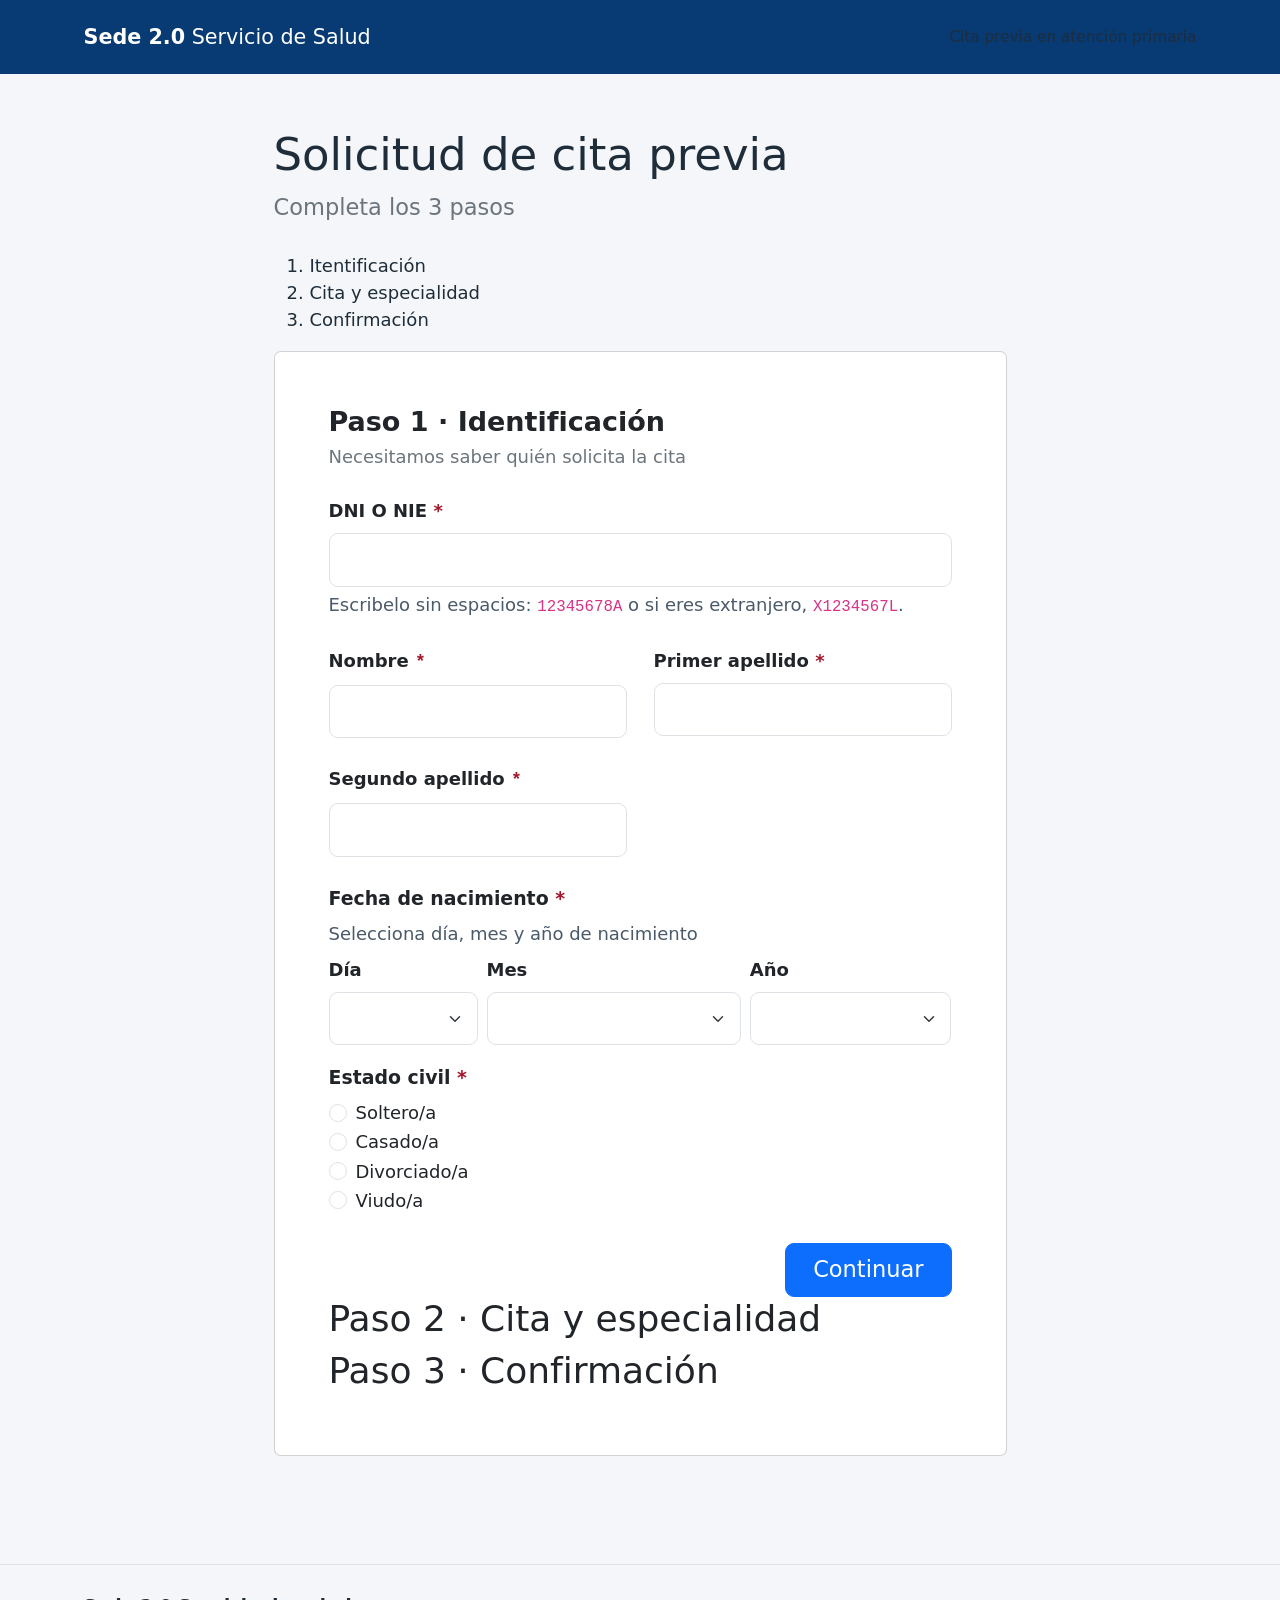
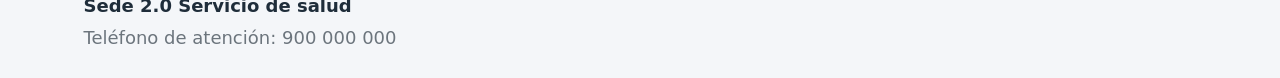
==== index.html @ 4a37eb5e "Convierte la cita previa en un asistente de 3 pasos (paso 1) - Elimina 327 KB de CSS inyectado por e" ====
<!DOCTYPE html>
<html lang="es">
  <head>
    <meta charset="utf-8">
    <title>Cita Previa Sanitaria · Sede 2.0</title>
    <meta name="viewport" content="width=device-width, initial-scale=1">
    <meta name="description" content="Solicita una cita previa en su centro de salud en tres pasos: identificación, especialidad y confirmación. Servicio de Salud, Sede 2.0">
    <link
      href="https://cdn.jsdelivr.net/npm/bootstrap@5.3.2/dist/css/bootstrap.min.css"
      rel="stylesheet"/>
    <link rel="stylesheet" href="./css/estilos.css">
  </head>
  <body>
    <header class="cabecera">
      <nav class="navbar navbar-dark py-3" aria-label="Cabecera">
        <div class="container">
          <span class="navbar-brand mb-0">
            <strong>Sede 2.0</strong> 
            Servicio de Salud
          </span>
          <span class="brand-sub">
            Cita previa en atención primaria
          </span>
          </div>
      </nav>
    </header>
        <main class="py-4 py-lg-5">
          <div class="container">
            <div class="row justify-content-center">
              <div class="col-12 col-lg-8">
                <h1 class="mb-2">Solicitud de cita previa</h1>
                <p class="fs-5 text-secondary mb-4">Completa los 3 pasos</p>
              <nav aria-label="lista-pasos">
              <ol class="lista-pasos">
                <li>Itentificación</li>
                <li>Cita y especialidad</li>
                <li>Confirmación</li>
              </ol>
            </nav>
            <div class="card shadow-sw">
              <div class="card-body p-4 p-md-5">
                <form>
                  <section id="paso-1" aria-labelledby="paso-1-titulo">
                    <h2 id="paso-1-titulo" class="h4 fw-bold mb-1" tabindex="-1">Paso 1 · Identificación</h2>
                    <p class="text-secondary mb-4">Necesitamos saber quién solicita la cita</p>
                    <div class="mb-4">
                      <label for="dni" class="form-label">DNI O NIE <span class="req" aria-hidden="true">*</span></label>
                      <input  type="text" class="form-control form-control-lg" id="dni" name="dni"
                              maxlength="10" autocomplete="off" spellcheck="false"
                              aria-describedby="dni-help" required>
                      <div class="form-text" id="dni-help">
                        Escribelo sin espacios: <code>12345678A</code> o si eres extranjero, <code>X1234567L</code>.
                      </div>
                      <p class="field-error" id="err-dni" hidden></p>
                    </div>

                    <div class="row">
                      <div class="col-12 col-md-6 mb-4">
                        <label for="nombre" class="form-label">Nombre <samp class="req" aria-hidden="true">*</samp></label>
                        <input type="text" class="form-control form-control-lg" id="nombre" name="nombre"
                        autocomplete="given-name" required>
                      </div>
                      <div class="col-12 col-md-6 mb-4">
                        <label for="apellido1" class="form-label">Primer apellido <span class="req" aria-hidden="true">*</span></label>
                        <input  type="text" class="form-control-lg form-control" id="apellido1" name="apellido1"
                                autocomplete="family-name" required>
                      </div>
                      <div class="col-12 col-md-6 mb-4">
                        <label for="apellido2" class="form-label">Segundo apellido <samp class="req" aria-hidden="true">*</samp></label>
                        <input type="text" class="form-control form-control-lg" id="apellido2" name="apellido2"
                                            autocomplete="additional-name">
                      </div>
                    </div>

                    <fieldset class="mb-3" id="grupo-nacimiento">
                      <legend class="form-label">Fecha de nacimiento <span class="req" aria-hidden="true">*</span></legend>
                      <p class="form-text mt-0 mb-2" id="nacimiento-help">Selecciona día, mes y año de nacimiento</p>
                      <div class="row g-2">
                    <!--=====DIA=======-->
                      <div class="col-4 col-sm-3">
                        <label for="dia" class="form-label fs-6">Día</label>
                        <select  class="form-select form-select-lg" name="dia" id="dia" autocomplete="bday-day"
                        aria-describedby="nacimiento-help" required></select>
                      </div> 
                    <!--=====MES=======-->
                      <div class="col-8 col-sm-5">
                        <label for="mes" class="form-label fs-6">Mes</label>
                        <select  class="form-select form-select-lg" name="mes" id="mes" autocomplete="bday-month"
                        aria-describedby="nacimiento-help" required></select>
                      </div>
                      <!--=====AÑO=======-->
                      <div class="col-8 col-sm-4">
                        <label for="anio" class="form-label fs-6">Año</label>
                        <select  class="form-select form-select-lg" name="anio" id="anio" autocomplete="bday-year"
                        aria-describedby="nacimiento-help" required></select>
                      </div>
                      </div>
                      <!-- ARREGLO 3 FIN: cierra aquí el <div class="row g-2"> -->
                      <p class="field-error" id="err-nacimiento" hidden></p>
                    </fieldset>
                    <!--=======Estado civil=========-->
                    <fieldset class="mb-4" id="grupo-estadocivil">
                      <legend class="form-label">Estado civil <span class="req" aria-hidden="true">*</span></legend>
                      <div class="row">
                        <div class="col-12 col-sm-6">
                          <div class="form-check">
                            <input type="radio" class="form-check-input" name="estadocivil" id="ec-soltero" value="Soltero/a" required>
                            <label for="ec-soltero">Soltero/a</label>
                          </div>
                          <div class="form-check">
                            <input type="radio" class="form-check-input" name="estadocivil" id="ec-casado" value="Casado/a" required>
                            <label for="ec-casado">Casado/a</label>
                          </div>
                          <div class="form-check">
                            <input type="radio" class="form-check-input" name="estadocivil" id="ec-divorciado" value="Divorciado/a" required>
                            <label for="ec-divorciado">Divorciado/a</label>
                          </div>
                            <div class="form-check">
                            <input type="radio" class="form-check-input" name="estadocivil" id="ec-viudo" value="Viudo/a" required>
                            <label for="ec-viudo">Viudo/a</label>
                          </div>
                        </div>
                      </div>
                      <p class="field-error" id="err-estadocivil" hidden></p>
                    </fieldset> 
                    <div class="d-flex justify-content-end">
                      <button type="button" class="btn btn-primary btn-lg px-4" data-next>Continuar</button>
                    </div>
                  </section>
                  <section id="paso-2" aria-labelledby="paso-2-titulo"><h2 id="paso-2-titulo">Paso 2 · Cita y especialidad</h2></section>
                  <section id="paso-3" aria-labelledby="paso-3-titulo"><h2 id="paso-3-titulo">Paso 3 · Confirmación</h2></section>
                </form>
              </div>
            </div>
            </div>
            </div>
          </div>
        </main>
        <footer class="py-4 mt-5 border-top">
          <div class="container">
            <p class="mb-1 fw-semibold">Sede 2.0 Servicio de salud</p>
            <p class="mb-0 text-secondary">Teléfono de atención: 900 000 000</p>
          </div>
        </footer>
  </body>
</html>
---- css/estilos.css ----
:root 
{
    --sede-azul :#0b4f9c;
    --sede-azul-oscuro :#083a73;
    --sede-texto :#1f2d3a;
    --sede-fondo :#f4f6f9;
    --sede-borde :#c9d3df; 
    --sede-error: #a3172b;
}

html 
{
    font-size: 112.5%;
}

body 
{
    background-color: var(--sede-fondo);
    color: var(--sede-texto);
}

.cabecera
{
    background-color: var(--sede-azul-oscuro);
} 
/*solo el navbar de la cabecera, el resto los dejo en paz*/
.cabecera .navbar-brand 
{
    font-size: 1.15rem;
    line-height: 1.3;
}

.brand-sub
{
    display: block; /*lo obligo a bajar a la siguiente linea*/
    font-size: 0.85rem;
    font-weight: 400; /*quito la negrita del padre*/
    opacity: 0.9; /*aligero un poco el blanco*/
}

/* ARREGLO 3: pega aquí el bloque legend.form-label (float: none; width: auto; font-size: 1.05rem) */

.req 
{
    color: var(--sede-error); font-weight: 700;
}

.form-label { font-weight: 600;}

.form-text { font-size: 1rem; color: #4a5a6a;}

.field-error {
  color: var(--sede-error);
  font-weight: 600;
  margin: 0.4rem 0 0;
}
legend.form-label {
  float: none;
  width: auto;
  padding: 0;
  font-size: 1.05rem;
  margin-bottom: 0.4rem;
}
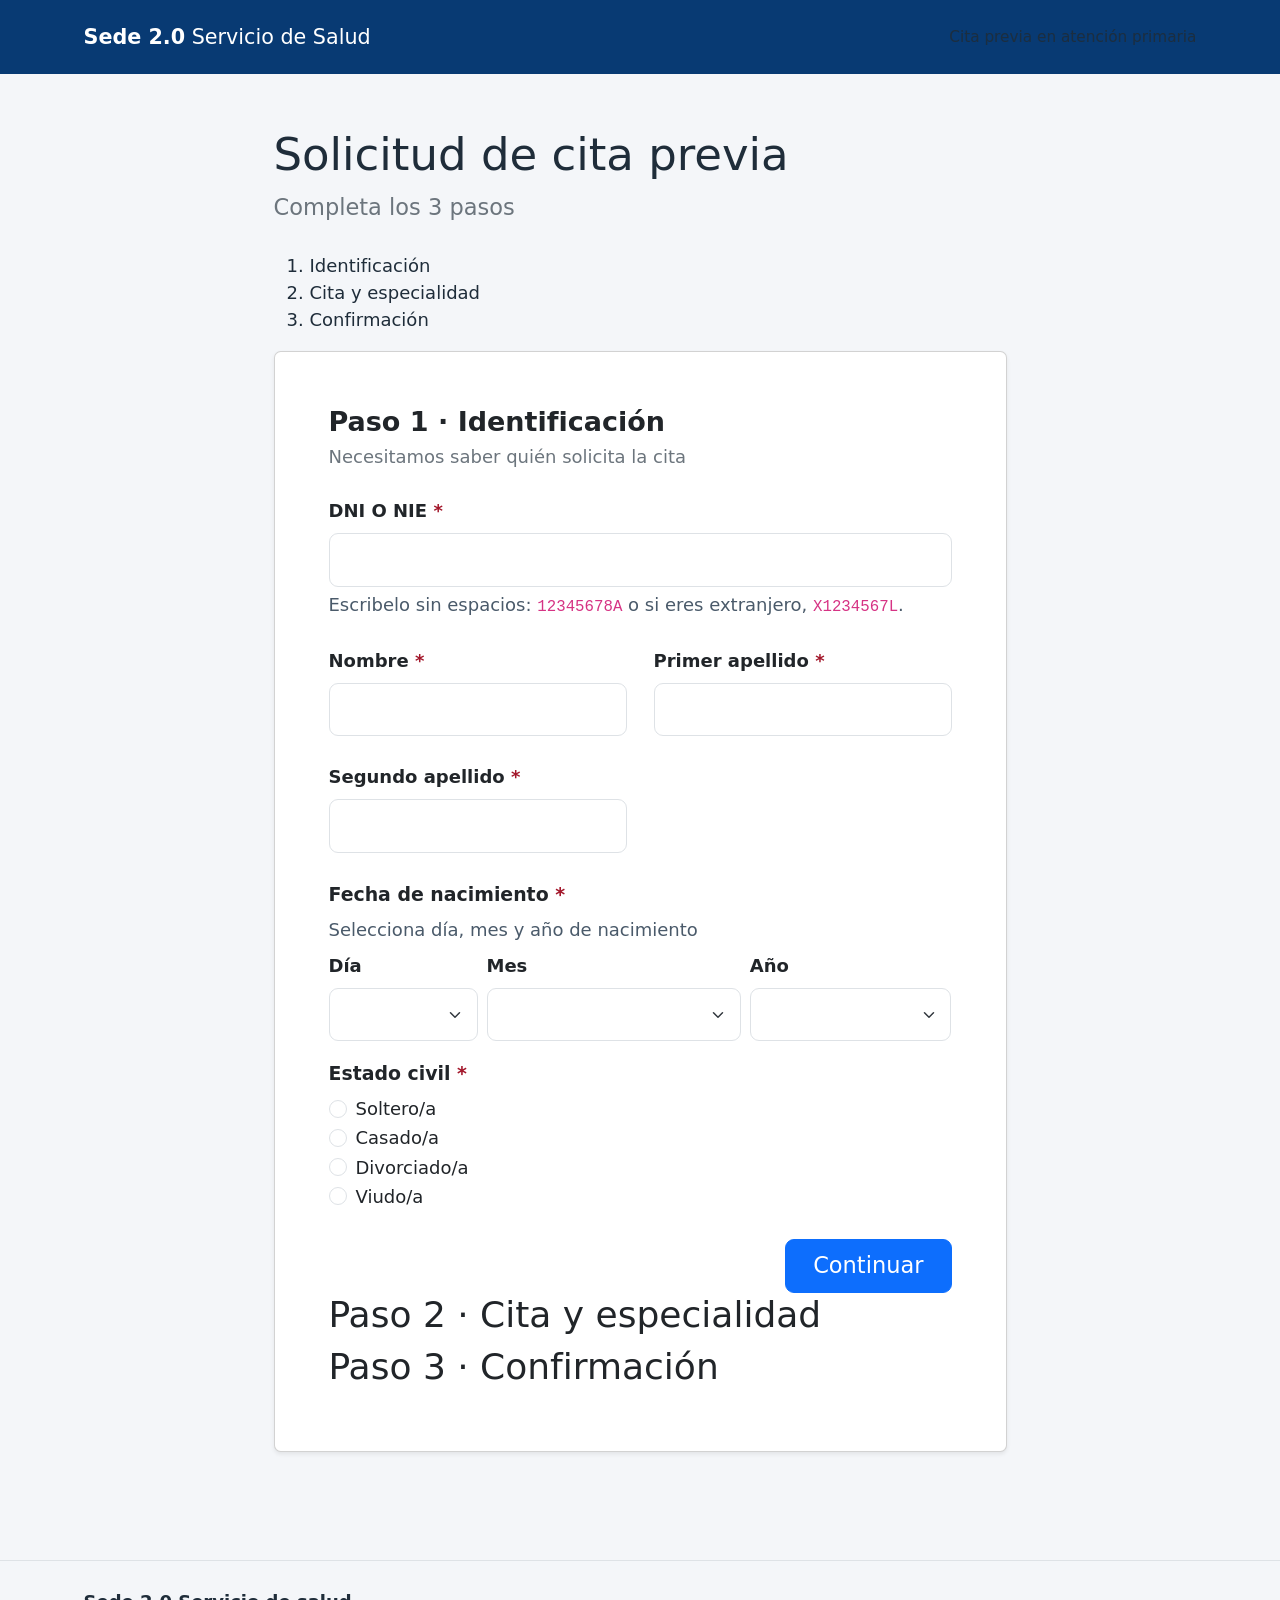
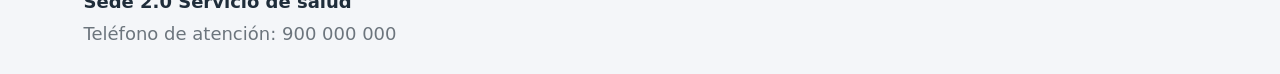
==== commit 6bc75845: "docs: explica el proyecto y ordena material de apoyo" ====
--- a/index.html
+++ b/index.html
@@ -32,12 +32,12 @@
                 <p class="fs-5 text-secondary mb-4">Completa los 3 pasos</p>
               <nav aria-label="lista-pasos">
               <ol class="lista-pasos">
-                <li>Itentificación</li>
+                <li>Identificación</li>
                 <li>Cita y especialidad</li>
                 <li>Confirmación</li>
               </ol>
             </nav>
-            <div class="card shadow-sw">
+            <div class="card shadow-sm">
               <div class="card-body p-4 p-md-5">
                 <form>
                   <section id="paso-1" aria-labelledby="paso-1-titulo">
@@ -56,7 +56,7 @@
 
                     <div class="row">
                       <div class="col-12 col-md-6 mb-4">
-                        <label for="nombre" class="form-label">Nombre <samp class="req" aria-hidden="true">*</samp></label>
+                        <label for="nombre" class="form-label">Nombre <span class="req" aria-hidden="true">*</span></label>
                         <input type="text" class="form-control form-control-lg" id="nombre" name="nombre"
                         autocomplete="given-name" required>
                       </div>
@@ -66,7 +66,7 @@
                                 autocomplete="family-name" required>
                       </div>
                       <div class="col-12 col-md-6 mb-4">
-                        <label for="apellido2" class="form-label">Segundo apellido <samp class="req" aria-hidden="true">*</samp></label>
+                        <label for="apellido2" class="form-label">Segundo apellido <span class="req" aria-hidden="true">*</span></label>
                         <input type="text" class="form-control form-control-lg" id="apellido2" name="apellido2"
                                             autocomplete="additional-name">
                       </div>
@@ -95,7 +95,6 @@
                         aria-describedby="nacimiento-help" required></select>
                       </div>
                       </div>
-                      <!-- ARREGLO 3 FIN: cierra aquí el <div class="row g-2"> -->
                       <p class="field-error" id="err-nacimiento" hidden></p>
                     </fieldset>
                     <!--=======Estado civil=========-->
--- a/css/estilos.css
+++ b/css/estilos.css
@@ -38,8 +38,6 @@
     opacity: 0.9; /*aligero un poco el blanco*/
 }
 
-/* ARREGLO 3: pega aquí el bloque legend.form-label (float: none; width: auto; font-size: 1.05rem) */
-
 .req 
 {
     color: var(--sede-error); font-weight: 700;
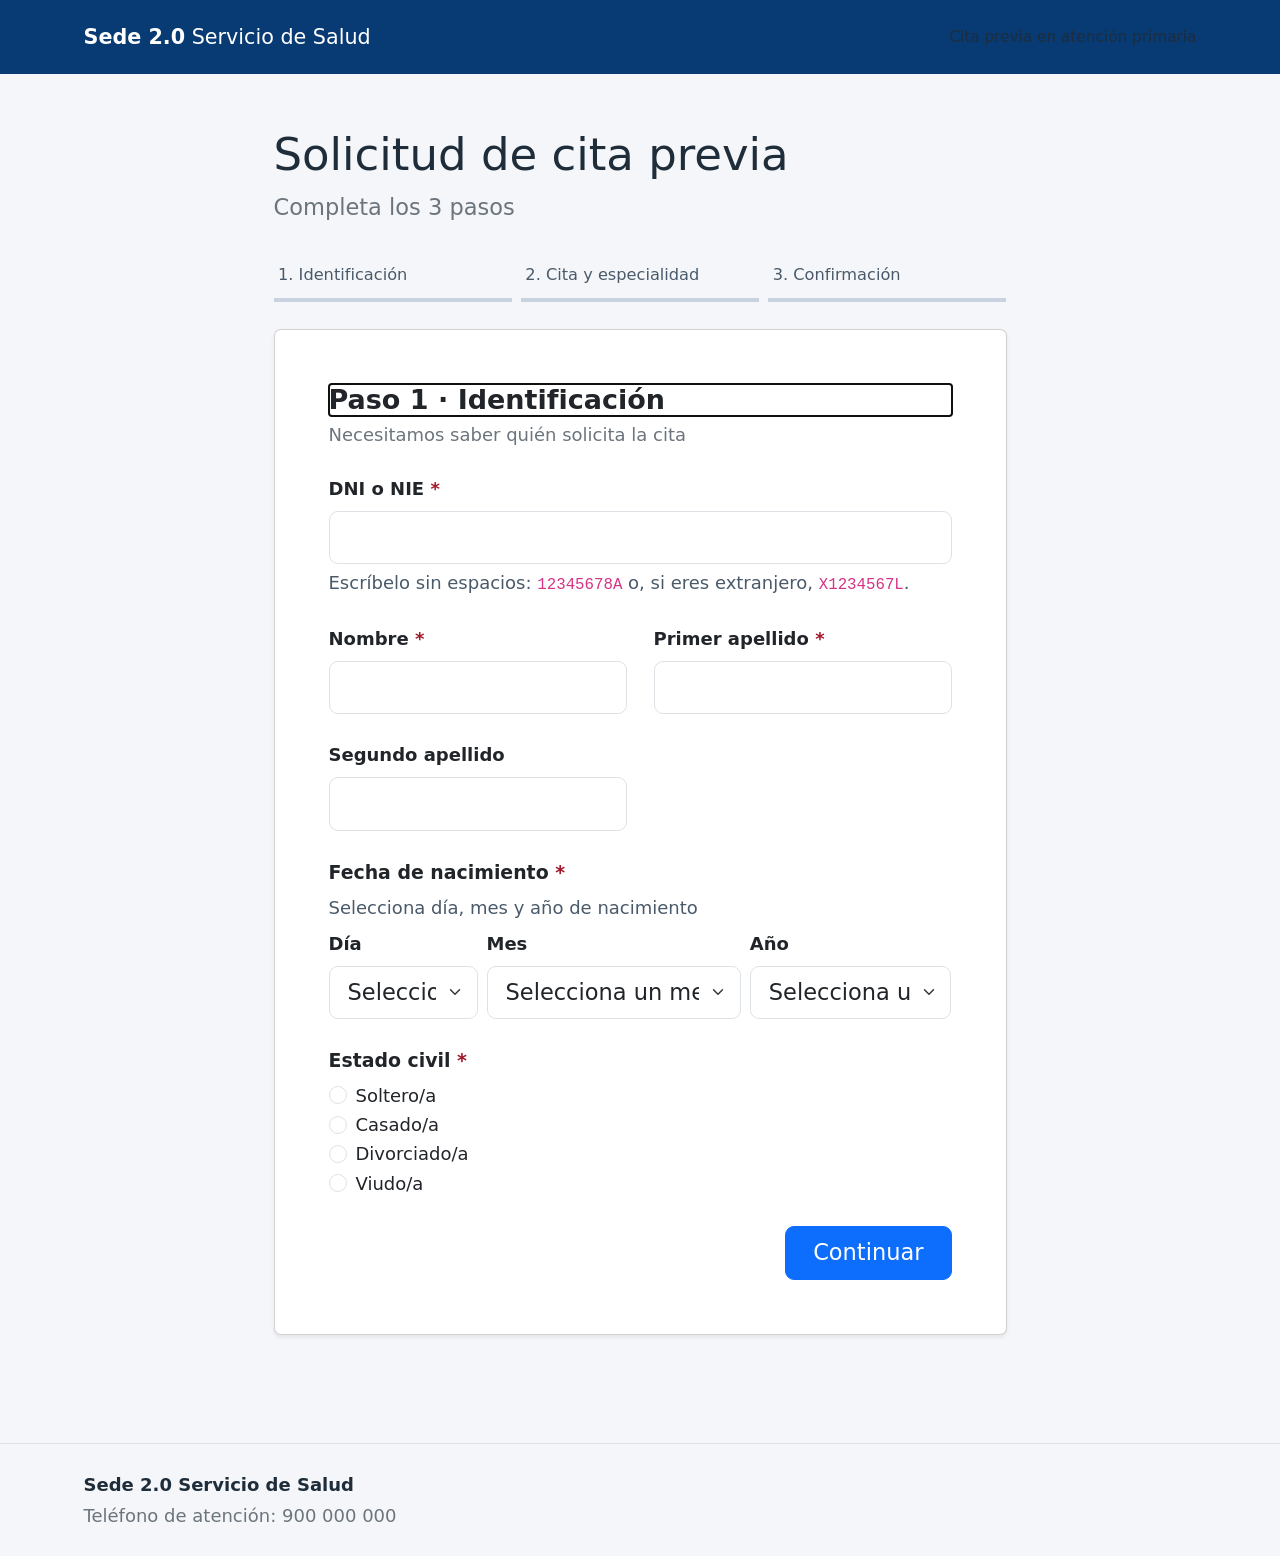
==== commit 10e485d9: "retoques y resumen.js" ====
--- a/index.html
+++ b/index.html
@@ -1,145 +1,490 @@
-<!DOCTYPE html>
+<!doctype html>
 <html lang="es">
   <head>
-    <meta charset="utf-8">
+    <meta charset="utf-8" />
     <title>Cita Previa Sanitaria · Sede 2.0</title>
-    <meta name="viewport" content="width=device-width, initial-scale=1">
-    <meta name="description" content="Solicita una cita previa en su centro de salud en tres pasos: identificación, especialidad y confirmación. Servicio de Salud, Sede 2.0">
+    <meta name="viewport" content="width=device-width, initial-scale=1" />
+    <meta
+      name="description"
+      content="Solicita una cita previa en tu centro de salud en tres pasos: identificación, especialidad y confirmación. Servicio de Salud, Sede 2.0"
+    />
     <link
       href="https://cdn.jsdelivr.net/npm/bootstrap@5.3.2/dist/css/bootstrap.min.css"
-      rel="stylesheet"/>
-    <link rel="stylesheet" href="./css/estilos.css">
+      rel="stylesheet"
+    />
+    <link rel="stylesheet" href="./css/estilos.css" />
   </head>
   <body>
     <header class="cabecera">
       <nav class="navbar navbar-dark py-3" aria-label="Cabecera">
         <div class="container">
           <span class="navbar-brand mb-0">
-            <strong>Sede 2.0</strong> 
+            <strong>Sede 2.0</strong>
             Servicio de Salud
           </span>
-          <span class="brand-sub">
-            Cita previa en atención primaria
-          </span>
-          </div>
+          <span class="brand-sub">Cita previa en atención primaria</span>
+        </div>
       </nav>
     </header>
-        <main class="py-4 py-lg-5">
-          <div class="container">
-            <div class="row justify-content-center">
-              <div class="col-12 col-lg-8">
-                <h1 class="mb-2">Solicitud de cita previa</h1>
-                <p class="fs-5 text-secondary mb-4">Completa los 3 pasos</p>
-              <nav aria-label="lista-pasos">
+
+    <main class="py-4 py-lg-5">
+      <div class="container">
+        <div class="row justify-content-center">
+          <div class="col-12 col-lg-8">
+            <h1 class="mb-2">Solicitud de cita previa</h1>
+            <p class="fs-5 text-secondary mb-4">Completa los 3 pasos</p>
+
+            <nav aria-label="Pasos de la solicitud">
               <ol class="lista-pasos">
                 <li>Identificación</li>
                 <li>Cita y especialidad</li>
                 <li>Confirmación</li>
               </ol>
             </nav>
+
             <div class="card shadow-sm">
               <div class="card-body p-4 p-md-5">
-                <form>
+                <form novalidate>
+                  <!-- ================= PASO 1 · IDENTIFICACIÓN ================= -->
                   <section id="paso-1" aria-labelledby="paso-1-titulo">
-                    <h2 id="paso-1-titulo" class="h4 fw-bold mb-1" tabindex="-1">Paso 1 · Identificación</h2>
-                    <p class="text-secondary mb-4">Necesitamos saber quién solicita la cita</p>
+                    <h2
+                      id="paso-1-titulo"
+                      class="h4 fw-bold mb-1"
+                      tabindex="-1"
+                    >
+                      Paso 1 · Identificación
+                    </h2>
+                    <p class="text-secondary mb-4">
+                      Necesitamos saber quién solicita la cita
+                    </p>
+
                     <div class="mb-4">
-                      <label for="dni" class="form-label">DNI O NIE <span class="req" aria-hidden="true">*</span></label>
-                      <input  type="text" class="form-control form-control-lg" id="dni" name="dni"
-                              maxlength="10" autocomplete="off" spellcheck="false"
-                              aria-describedby="dni-help" required>
+                      <label for="dni" class="form-label">
+                        DNI o NIE
+                        <span class="req" aria-hidden="true">*</span>
+                      </label>
+                      <input
+                        type="text"
+                        class="form-control form-control-lg"
+                        id="dni"
+                        name="dni"
+                        maxlength="9"
+                        autocomplete="off"
+                        spellcheck="false"
+                        aria-describedby="dni-help err-dni"
+                        required
+                      />
                       <div class="form-text" id="dni-help">
-                        Escribelo sin espacios: <code>12345678A</code> o si eres extranjero, <code>X1234567L</code>.
+                        Escríbelo sin espacios: <code>12345678A</code> o, si
+                        eres extranjero, <code>X1234567L</code>.
                       </div>
                       <p class="field-error" id="err-dni" hidden></p>
                     </div>
 
                     <div class="row">
                       <div class="col-12 col-md-6 mb-4">
-                        <label for="nombre" class="form-label">Nombre <span class="req" aria-hidden="true">*</span></label>
-                        <input type="text" class="form-control form-control-lg" id="nombre" name="nombre"
-                        autocomplete="given-name" required>
-                      </div>
+                        <label for="nombre" class="form-label">
+                          Nombre
+                          <span class="req" aria-hidden="true">*</span>
+                        </label>
+                        <input
+                          type="text"
+                          class="form-control form-control-lg"
+                          id="nombre"
+                          name="nombre"
+                          autocomplete="given-name"
+                          aria-describedby="err-nombre"
+                          required
+                        />
+                        <p class="field-error" id="err-nombre" hidden></p>
+                      </div>
+
                       <div class="col-12 col-md-6 mb-4">
-                        <label for="apellido1" class="form-label">Primer apellido <span class="req" aria-hidden="true">*</span></label>
-                        <input  type="text" class="form-control-lg form-control" id="apellido1" name="apellido1"
-                                autocomplete="family-name" required>
-                      </div>
+                        <label for="apellido1" class="form-label">
+                          Primer apellido
+                          <span class="req" aria-hidden="true">*</span>
+                        </label>
+                        <input
+                          type="text"
+                          class="form-control form-control-lg"
+                          id="apellido1"
+                          name="apellido1"
+                          autocomplete="family-name"
+                          aria-describedby="err-apellido1"
+                          required
+                        />
+                        <p class="field-error" id="err-apellido1" hidden></p>
+                      </div>
+
                       <div class="col-12 col-md-6 mb-4">
-                        <label for="apellido2" class="form-label">Segundo apellido <span class="req" aria-hidden="true">*</span></label>
-                        <input type="text" class="form-control form-control-lg" id="apellido2" name="apellido2"
-                                            autocomplete="additional-name">
-                      </div>
-                    </div>
-
-                    <fieldset class="mb-3" id="grupo-nacimiento">
-                      <legend class="form-label">Fecha de nacimiento <span class="req" aria-hidden="true">*</span></legend>
-                      <p class="form-text mt-0 mb-2" id="nacimiento-help">Selecciona día, mes y año de nacimiento</p>
+                        <label for="apellido2" class="form-label">
+                          Segundo apellido
+                        </label>
+                        <input
+                          type="text"
+                          class="form-control form-control-lg"
+                          id="apellido2"
+                          name="apellido2"
+                          autocomplete="additional-name"
+                        />
+                      </div>
+                    </div>
+
+                    <!-- ===== FECHA DE NACIMIENTO ===== -->
+                    <fieldset class="mb-4" id="grupo-nacimiento">
+                      <legend class="form-label">
+                        Fecha de nacimiento
+                        <span class="req" aria-hidden="true">*</span>
+                      </legend>
+                      <p class="form-text mt-0 mb-2" id="nacimiento-help">
+                        Selecciona día, mes y año de nacimiento
+                      </p>
                       <div class="row g-2">
-                    <!--=====DIA=======-->
-                      <div class="col-4 col-sm-3">
-                        <label for="dia" class="form-label fs-6">Día</label>
-                        <select  class="form-select form-select-lg" name="dia" id="dia" autocomplete="bday-day"
-                        aria-describedby="nacimiento-help" required></select>
-                      </div> 
-                    <!--=====MES=======-->
-                      <div class="col-8 col-sm-5">
-                        <label for="mes" class="form-label fs-6">Mes</label>
-                        <select  class="form-select form-select-lg" name="mes" id="mes" autocomplete="bday-month"
-                        aria-describedby="nacimiento-help" required></select>
-                      </div>
-                      <!--=====AÑO=======-->
-                      <div class="col-8 col-sm-4">
-                        <label for="anio" class="form-label fs-6">Año</label>
-                        <select  class="form-select form-select-lg" name="anio" id="anio" autocomplete="bday-year"
-                        aria-describedby="nacimiento-help" required></select>
-                      </div>
+                        <div class="col-4 col-sm-3">
+                          <label for="dia" class="form-label fs-6">Día</label>
+                          <select
+                            class="form-select form-select-lg"
+                            name="dia"
+                            id="dia"
+                            autocomplete="bday-day"
+                            aria-describedby="nacimiento-help err-nacimiento"
+                            required
+                          >
+                            <option value="" selected disabled>
+                              Selecciona un día
+                            </option>
+                          </select>
+                        </div>
+                        <div class="col-8 col-sm-5">
+                          <label for="mes" class="form-label fs-6">Mes</label>
+                          <select
+                            class="form-select form-select-lg"
+                            name="mes"
+                            id="mes"
+                            autocomplete="bday-month"
+                            aria-describedby="nacimiento-help err-nacimiento"
+                            required
+                          >
+                            <option value="" selected disabled>
+                              Selecciona un mes
+                            </option>
+                          </select>
+                        </div>
+                        <div class="col-12 col-sm-4">
+                          <label for="anio" class="form-label fs-6">Año</label>
+                          <select
+                            class="form-select form-select-lg"
+                            name="anio"
+                            id="anio"
+                            autocomplete="bday-year"
+                            aria-describedby="nacimiento-help err-nacimiento"
+                            required
+                          >
+                            <option value="" selected disabled>
+                              Selecciona un año
+                            </option>
+                          </select>
+                        </div>
                       </div>
                       <p class="field-error" id="err-nacimiento" hidden></p>
                     </fieldset>
-                    <!--=======Estado civil=========-->
-                    <fieldset class="mb-4" id="grupo-estadocivil">
-                      <legend class="form-label">Estado civil <span class="req" aria-hidden="true">*</span></legend>
+
+                    <!-- ===== ESTADO CIVIL ===== -->
+                    <fieldset
+                      class="mb-4"
+                      id="grupo-estadocivil"
+                      aria-describedby="err-estadocivil"
+                    >
+                      <legend class="form-label">
+                        Estado civil
+                        <span class="req" aria-hidden="true">*</span>
+                      </legend>
                       <div class="row">
                         <div class="col-12 col-sm-6">
                           <div class="form-check">
-                            <input type="radio" class="form-check-input" name="estadocivil" id="ec-soltero" value="Soltero/a" required>
-                            <label for="ec-soltero">Soltero/a</label>
+                            <input
+                              type="radio"
+                              class="form-check-input"
+                              name="estadocivil"
+                              id="ec-soltero"
+                              value="Soltero/a"
+                              required
+                            />
+                            <label for="ec-soltero" class="form-check-label"
+                              >Soltero/a</label
+                            >
                           </div>
                           <div class="form-check">
-                            <input type="radio" class="form-check-input" name="estadocivil" id="ec-casado" value="Casado/a" required>
-                            <label for="ec-casado">Casado/a</label>
+                            <input
+                              type="radio"
+                              class="form-check-input"
+                              name="estadocivil"
+                              id="ec-casado"
+                              value="Casado/a"
+                              required
+                            />
+                            <label for="ec-casado" class="form-check-label"
+                              >Casado/a</label
+                            >
                           </div>
                           <div class="form-check">
-                            <input type="radio" class="form-check-input" name="estadocivil" id="ec-divorciado" value="Divorciado/a" required>
-                            <label for="ec-divorciado">Divorciado/a</label>
+                            <input
+                              type="radio"
+                              class="form-check-input"
+                              name="estadocivil"
+                              id="ec-divorciado"
+                              value="Divorciado/a"
+                              required
+                            />
+                            <label for="ec-divorciado" class="form-check-label"
+                              >Divorciado/a</label
+                            >
                           </div>
-                            <div class="form-check">
-                            <input type="radio" class="form-check-input" name="estadocivil" id="ec-viudo" value="Viudo/a" required>
-                            <label for="ec-viudo">Viudo/a</label>
+                          <div class="form-check">
+                            <input
+                              type="radio"
+                              class="form-check-input"
+                              name="estadocivil"
+                              id="ec-viudo"
+                              value="Viudo/a"
+                              required
+                            />
+                            <label for="ec-viudo" class="form-check-label"
+                              >Viudo/a</label
+                            >
                           </div>
                         </div>
                       </div>
                       <p class="field-error" id="err-estadocivil" hidden></p>
-                    </fieldset> 
+                    </fieldset>
+
                     <div class="d-flex justify-content-end">
-                      <button type="button" class="btn btn-primary btn-lg px-4" data-next>Continuar</button>
+                      <button
+                        type="button"
+                        class="btn btn-primary btn-lg px-4"
+                        data-next
+                      >
+                        Continuar
+                      </button>
                     </div>
                   </section>
-                  <section id="paso-2" aria-labelledby="paso-2-titulo"><h2 id="paso-2-titulo">Paso 2 · Cita y especialidad</h2></section>
-                  <section id="paso-3" aria-labelledby="paso-3-titulo"><h2 id="paso-3-titulo">Paso 3 · Confirmación</h2></section>
+
+                  <!-- ================= PASO 2 · CITA Y ESPECIALIDAD ================= -->
+                  <section id="paso-2" aria-labelledby="paso-2-titulo" hidden>
+                    <h2
+                      id="paso-2-titulo"
+                      class="h4 fw-bold mb-1"
+                      tabindex="-1"
+                    >
+                      Paso 2 · Cita y especialidad
+                    </h2>
+                    <p class="text-secondary mb-4">
+                      Dinos qué necesitas y cuándo te viene bien
+                    </p>
+
+                    <div class="mb-4">
+                      <label for="especialidad" class="form-label">
+                        Especialidad
+                        <span class="req" aria-hidden="true">*</span>
+                      </label>
+                      <select
+                        class="form-select form-select-lg"
+                        id="especialidad"
+                        name="especialidad"
+                        aria-describedby="err-especialidad"
+                        required
+                      >
+                        <option value="" selected disabled>
+                          Selecciona una especialidad
+                        </option>
+                        <option>Medicina de familia</option>
+                        <option>Pediatría</option>
+                        <option>Enfermería</option>
+                        <option>Matrona</option>
+                      </select>
+                      <p class="field-error" id="err-especialidad" hidden></p>
+                    </div>
+
+                    <div class="mb-4">
+                      <label for="centro" class="form-label">
+                        Centro de salud
+                        <span class="req" aria-hidden="true">*</span>
+                      </label>
+                      <select
+                        class="form-select form-select-lg"
+                        id="centro"
+                        name="centro"
+                        aria-describedby="err-centro"
+                        required
+                      >
+                        <option value="" selected disabled>
+                          Selecciona un centro
+                        </option>
+                        <!-- Centros de relleno: sustitúyelos por los reales -->
+                        <option>Centro de Salud Centro</option>
+                        <option>Centro de Salud Norte</option>
+                        <option>Centro de Salud Sur</option>
+                      </select>
+                      <p class="field-error" id="err-centro" hidden></p>
+                    </div>
+
+                    <fieldset
+                      class="mb-4"
+                      id="grupo-tipo"
+                      aria-describedby="err-tipo"
+                    >
+                      <legend class="form-label">
+                        Tipo de cita
+                        <span class="req" aria-hidden="true">*</span>
+                      </legend>
+                      <div class="form-check">
+                        <input
+                          type="radio"
+                          class="form-check-input"
+                          name="tipo"
+                          id="tipo-presencial"
+                          value="Presencial"
+                          required
+                        />
+                        <label for="tipo-presencial" class="form-check-label"
+                          >Presencial</label
+                        >
+                      </div>
+                      <div class="form-check">
+                        <input
+                          type="radio"
+                          class="form-check-input"
+                          name="tipo"
+                          id="tipo-telefono"
+                          value="Telefónica"
+                          required
+                        />
+                        <label for="tipo-telefono" class="form-check-label"
+                          >Telefónica</label
+                        >
+                      </div>
+                      <p class="field-error" id="err-tipo" hidden></p>
+                    </fieldset>
+
+                    <div class="mb-4">
+                      <label for="fecha-cita" class="form-label">
+                        Fecha preferida
+                        <span class="req" aria-hidden="true">*</span>
+                      </label>
+                      <input
+                        type="date"
+                        class="form-control form-control-lg"
+                        id="fecha-cita"
+                        name="fecha-cita"
+                        aria-describedby="fecha-cita-help err-fecha-cita"
+                        required
+                      />
+                      <div class="form-text" id="fecha-cita-help">
+                        Te ofreceremos el primer hueco disponible desde ese
+                        día.
+                      </div>
+                      <p class="field-error" id="err-fecha-cita" hidden></p>
+                    </div>
+
+                    <fieldset
+                      class="mb-4"
+                      id="grupo-franja"
+                      aria-describedby="err-franja"
+                    >
+                      <legend class="form-label">
+                        Franja horaria
+                        <span class="req" aria-hidden="true">*</span>
+                      </legend>
+                      <div class="form-check">
+                        <input
+                          type="radio"
+                          class="form-check-input"
+                          name="franja"
+                          id="franja-manana"
+                          value="Mañana"
+                          required
+                        />
+                        <label for="franja-manana" class="form-check-label"
+                          >Mañana</label
+                        >
+                      </div>
+                      <div class="form-check">
+                        <input
+                          type="radio"
+                          class="form-check-input"
+                          name="franja"
+                          id="franja-tarde"
+                          value="Tarde"
+                          required
+                        />
+                        <label for="franja-tarde" class="form-check-label"
+                          >Tarde</label
+                        >
+                      </div>
+                      <p class="field-error" id="err-franja" hidden></p>
+                    </fieldset>
+
+                    <div class="mb-4">
+                      <label for="motivo" class="form-label">
+                        Motivo de la consulta
+                        <span class="text-secondary fw-normal">(opcional)</span>
+                      </label>
+                      <textarea
+                        class="form-control form-control-lg"
+                        id="motivo"
+                        name="motivo"
+                        rows="3"
+                        maxlength="300"
+                      ></textarea>
+                    </div>
+
+                    <div class="d-flex justify-content-between">
+                      <button
+                        type="button"
+                        class="btn btn-outline-secondary btn-lg px-4"
+                        data-prev
+                      >
+                        Atrás
+                      </button>
+                      <button
+                        type="button"
+                        class="btn btn-primary btn-lg px-4"
+                        data-next
+                      >
+                        Continuar
+                      </button>
+                    </div>
+                  </section>
+
+                  <!-- ================= PASO 3 · CONFIRMACIÓN ================= -->
+                  <section id="paso-3" aria-labelledby="paso-3-titulo" hidden>
+                    <h2
+                      id="paso-3-titulo"
+                      class="h4 fw-bold mb-1"
+                      tabindex="-1"
+                    >
+                      Paso 3 · Confirmación
+                    </h2>
+                    <!-- Pendiente: resumen de datos y botón de envío -->
+                     <div id="resumen-contenedor"></div>
+                  </section>
                 </form>
               </div>
             </div>
-            </div>
-            </div>
           </div>
-        </main>
-        <footer class="py-4 mt-5 border-top">
-          <div class="container">
-            <p class="mb-1 fw-semibold">Sede 2.0 Servicio de salud</p>
-            <p class="mb-0 text-secondary">Teléfono de atención: 900 000 000</p>
-          </div>
-        </footer>
+        </div>
+      </div>
+    </main>
+
+    <footer class="py-4 mt-5 border-top">
+      <div class="container">
+        <p class="mb-1 fw-semibold">Sede 2.0 Servicio de Salud</p>
+        <p class="mb-0 text-secondary">Teléfono de atención: 900 000 000</p>
+      </div>
+    </footer>
+
+    <script src="./scripts/fecha.js" defer></script>
+    <script src="./scripts/validacion.js" defer></script>
+    <script src="./scripts/pasos.js" defer></script>
   </body>
-</html>
+</html>
--- a/css/estilos.css
+++ b/css/estilos.css
@@ -58,4 +58,28 @@
   padding: 0;
   font-size: 1.05rem;
   margin-bottom: 0.4rem;
-}+}
+
+/* Indicador de pasos. Los números salen de un contador CSS, no del HTML*/
+.lista-pasos{
+    display: flex;
+    gap: 0.5rem;
+    list-style: none;
+    padding: 0;
+    margin: 0 0 1.5rem;
+    counter-reset: paso;
+}
+.lista-pasos li {
+    flex: 1;
+    counter-increment: paso;
+    padding: 0.6rem 0.25rem;
+    border-bottom: 4px solid var(--sede-borde);
+    font-size: 0.9rem;
+    color: #4a5a6a;
+}
+.lista-pasos li::before {content: counter(paso) ". ";}
+.lista-pasos li.activo{
+    border-bottom-color:var(--sede-azul);
+    color: var(--sede-azul-oscuro);
+    font-weight: 700;
+}
